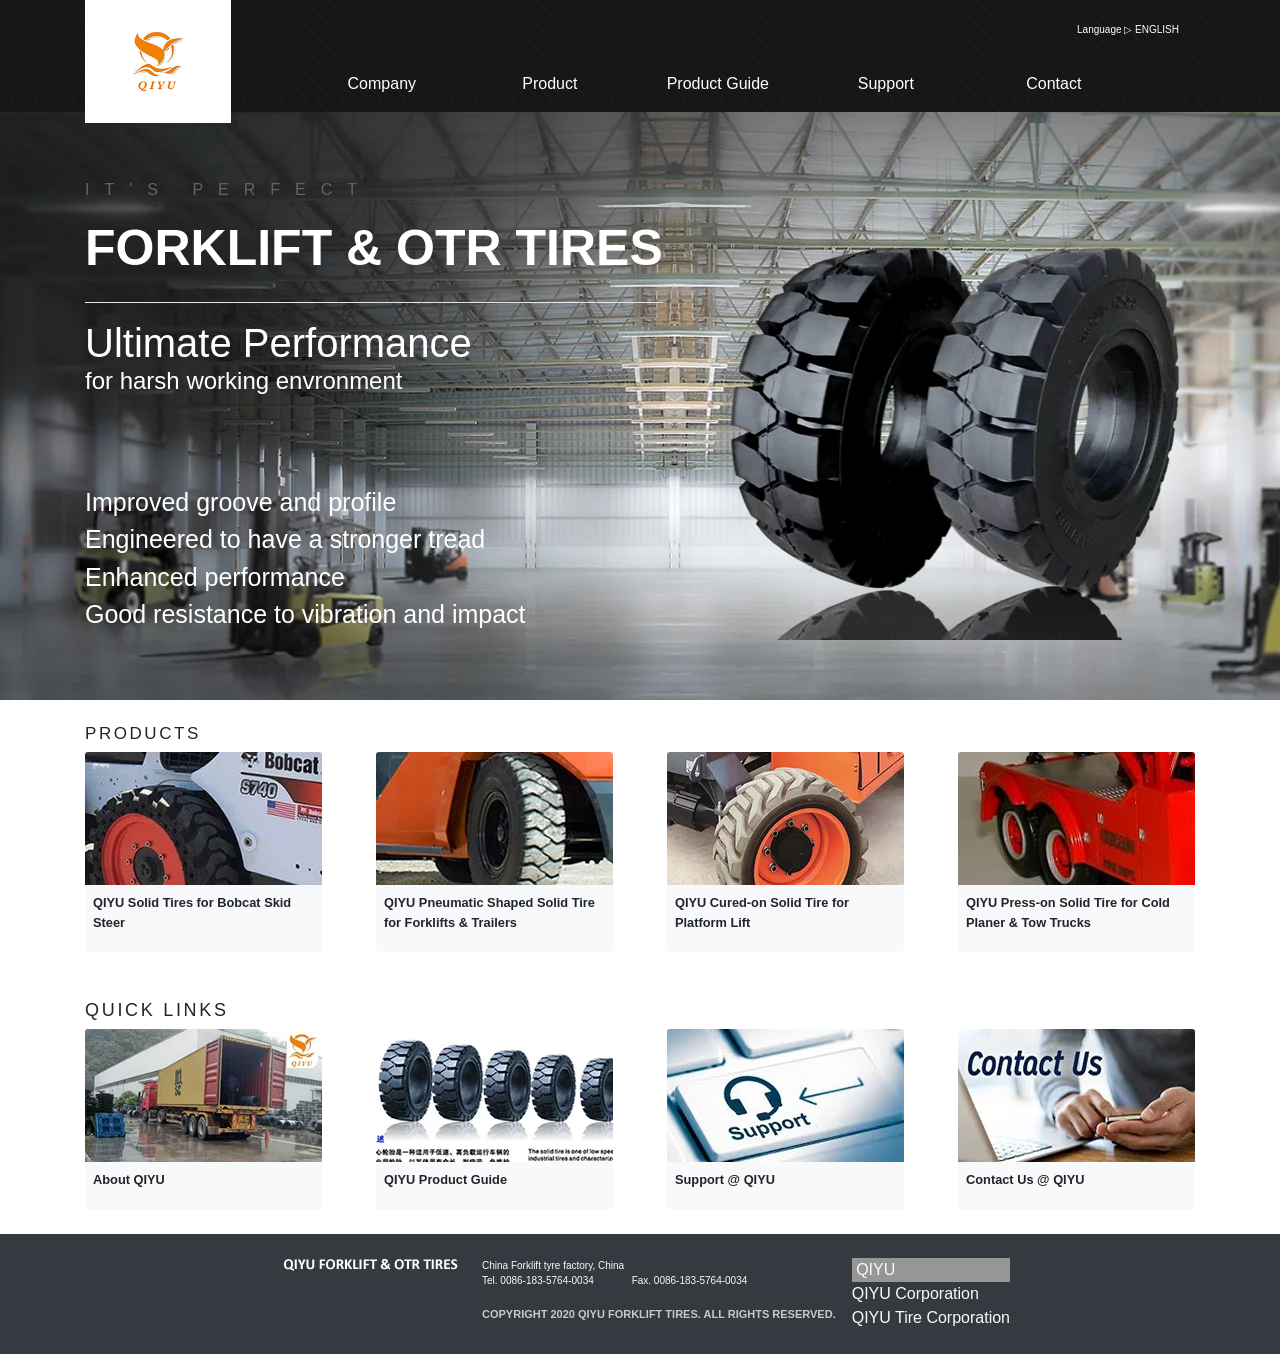
==== Index.html @ b0e7168c "Index modification" ====
﻿<!DOCTYPE html>
<html lang="en">

<head>
    <meta charset="utf-8">
    <meta name="viewport" content="width=device-width, initial-scale=1, shrink-to-fit=yes">
    <link rel="stylesheet" href="https://stackpath.bootstrapcdn.com/bootstrap/4.4.1/css/bootstrap.min.css"
        integrity="sha384-Vkoo8x4CGsO3+Hhxv8T/Q5PaXtkKtu6ug5TOeNV6gBiFeWPGFN9MuhOf23Q9Ifjh" crossorigin="anonymous">
        <link rel="stylesheet" href="https://cdnjs.cloudflare.com/ajax/libs/animate.css/3.7.2/animate.min.css">
        <link rel="stylesheet" href="css/style.css">
    </head>

<body>
    <nav class="menu">
        <div class="container h-100">
            <div class="brand"><a href="index.html"><img src="images/logo.png"></a></div>
            <div class="d-flex flex-column w-100">
                
                <div class=" p-3 text-right"><a style="font-size: 10px; text-decoration: none;" href="#" class="text-white">Language ▷ ENGLISH</a></div>
                <ul class="navbar-nav menu-list">
                    <li class="nav-item m-2">
                        <a class="nav-link text-white" href="#">Company</a>
                    </li>
                    <li class="nav-item m-2">
                        <a class="nav-link text-white" href="#">Product</a>
                    </li>
                    <li class="nav-item m-2">
                        <a class="nav-link text-white" href="#">Product Guide</a>
                    </li>
                    <li class="nav-item m-2">
                        <a class="nav-link text-white" href="#">Support</a>
                    </li>
                    <li class="nav-item m-2">
                        <a class="nav-link text-white" href="#">Contact</a>
                    </li>
                </ul>
            </div>
        </div>
    </nav>
    <main role="main">
    <div class="text-white hero">

        <div class="container h-100">
            <div class="d-flex flex-row flex-wrap justify-content-center  h-100">
                <div class="d-flex flex-column animated slideInLeft mr-auto">
                    <div class="d-flex flex-column" style="    margin-bottom: 80px;">
                        <p style="letter-spacing: 15px; color: #616569;" class="mt-5">IT'S PERFECT</p>
                        <h1 class="m-0" style="font-size: 50px;font-weight: 800;">FORKLIFT & OTR TIRES</h1>
                        <hr class="bg-white w-100 mt-4" />
                        <h3 class="m-0" style="font-size: 40px; font-weight: 500;">Ultimate Performance</h3>
                        <h4>for harsh working envronment</h4>
                    </div>
                    <div class="d-flex flex-column mb-auto" style="font-size: 25px; font-weight: 500;">
                        <p class=" m-0">Improved groove and profile</p>
                        <p class="m-0">Engineered to have a stronger tread</p class="m-0">
                        <p class="m-0">Enhanced performance</p class="m-0">
                        <p class="m-0">Good resistance to vibration and impact</p class="m-0">
                    </div>
                </div>
                <div class="align-items-center d-flex hero-tire animated slideInRight">
                    <img src="images/tire.webp" class="mt-5
                    " style=" width: 484px; height: 401px; ">
                </div>
            </div>
        </div>
    </div>
    <section>
        <div class="container py-4">
            <h4 style="
            font-size: 17px; letter-spacing: 0.15em;
        ">PRODUCTS</h4>
        
            <div class="d-flex flex-wrap justify-content-between">
                <div class="card border-0  point bg-light" style="width:237px">
                    <img src="images/bobcat1.webp" class="card-img-top" style="height: 133px;width:237px;" />
                    <div class="card-body p-2">
                        <p class="card-title small font-weight-bold">QIYU Solid Tires for Bobcat Skid Steer</p>
                    </div>
                </div>
                <div class="ml-1 card border-0 point bg-light" style="width:237px">
                    <img src="images/Forklifts1.webp" class="card-img-top" style="height: 133px;width:237px;" />
                    <div class="card-body p-2">
                        <p class="card-title small font-weight-bold">QIYU Pneumatic Shaped Solid Tire for Forklifts & Trailers</p>
                    </div>
                </div>
                <div class="ml-1 card border-0 point bg-light" style="width:237px">
                    <img src="images/Platformlift1.webp" class="card-img-top" style="height: 133px;width:237px;" />
                    <div class="card-body p-2">
                        <p class="card-title small font-weight-bold">QIYU Cured-on Solid Tire for Platform Lift</p>
                    </div>
                </div>
                <div class="ml-1 card border-0 point bg-light" style="width:237px">
                    <img src="images/ColdPlaner.webp" class="card-img-top" style="height: 133px;width:237px;" />
                    <div class="card-body p-2">
                        <p class="card-title small font-weight-bold">QIYU Press-on Solid Tire for Cold Planer & Tow Trucks </p>
                    </div>
                </div>
                
            </div>
        </div>
    </section><section>
        <div class="container py-4">
            <h4 style="
            font-size: 18px; letter-spacing: 0.15em;
        ">QUICK LINKS</h4>
            <div class="d-flex flex-wrap justify-content-between">
                <div class="card border-0  point bg-light" style="width:237px">
                    <img src="images/AboutQiyu1.webp" class="card-img-top" style="height: 133px;width:237px;" />
                    <div class="card-body p-2">
                        <p class="card-title small font-weight-bold">About QIYU</p>
                    </div>
                </div>
                <div class="ml-1 card border-0 point bg-light" style="width:237px">
                    <img src="images/ProductGuide1.webp" class="card-img-top" style="height: 133px;width:237px;" />
                    <div class="card-body p-2">
                        <p class="card-title small font-weight-bold">QIYU Product Guide</p>
                    </div>
                </div>
                <div class="ml-1 card border-0 point bg-light" style="width:237px">
                    <img src="images/Support.webp" class="card-img-top" style="height: 133px;width:237px;" />
                    <div class="card-body p-2">
                        <p class="card-title small font-weight-bold">Support @ QIYU</p>
                    </div>
                </div>
                <div class="ml-1 card border-0 point bg-light" style="width:237px">
                    <img src="images/Contactus.webp" class="card-img-top" style="height: 133px;width:237px;" />
                    <div class="card-body p-2">
                        <p class="card-title small font-weight-bold">Contact Us @ QIYU</p>
                    </div>
                </div>
                
            </div>
        </div>
    </section>
</main>
<footer class="text-light bg-dark">
    <div class="container py-4">
      <div class="d-flex justify-content-center">
        <img src="images/Brand1.webp" alt="" style="height: 14px; width: 196px;">
        <div class="d-flex flex-column flex-wrap px-3" style="
        font-size: 10px;
    ">
            <p class="m-0">China Forklift tyre factory, China</p>
            <div class="d-flex flex-wrap justify-content-between w-75">
                <p>Tel. 0086-183-5764-0034</p>     
                <p>Fax. 0086-183-5764-0034</p>
            </div>
            <h5 class="font_5 mt-auto" style="font-size:11px;"><span style="font-size:11px;"><span style="font-weight:bold;"><span style="color:#C9C9C9;">COPYRIGHT 2020 QIYU FORKLIFT TIRES. ALL RIGHTS RESERVED.</span></span></span></h5>
        </div>
        <div class="d-flex flex-column">
            <span style="background-color: #969696;">&nbsp;&#8203;QIYU&nbsp;</span>
            <a href="#" class="text-light">
                QIYU Corporation
            </a>
            <a href="#" class="text-light">QIYU Tire Corporation</a>
        </div>
      </div>
    </div>
  </footer>
        <script src="https://code.jquery.com/jquery-3.4.1.slim.min.js"
            integrity="sha384-J6qa4849blE2+poT4WnyKhv5vZF5SrPo0iEjwBvKU7imGFAV0wwj1yYfoRSJoZ+n" crossorigin="anonymous">
        </script>
        <script src="https://cdn.jsdelivr.net/npm/popper.js@1.16.0/dist/umd/popper.min.js"
            integrity="sha384-Q6E9RHvbIyZFJoft+2mJbHaEWldlvI9IOYy5n3zV9zzTtmI3UksdQRVvoxMfooAo" crossorigin="anonymous">
        </script>
        <script src="https://stackpath.bootstrapcdn.com/bootstrap/4.4.1/js/bootstrap.min.js"
            integrity="sha384-wfSDF2E50Y2D1uUdj0O3uMBJnjuUD4Ih7YwaYd1iqfktj0Uod8GCExl3Og8ifwB6" crossorigin="anonymous">
        </script>
</body>

</html>
---- css/style.css ----
.menu {
    background: linear-gradient(rgba(15, 16, 15, 0.8901960784313725), rgba(15, 16, 15, 0.8901960784313725)), url(../images/14bdf12687524fb2b73b8f45d6564859.webp);
    width: 100%;
    position: absolute;
}
.menu>.container {
    display: flex;
    justify-content: center;
    flex-direction: row;
}
.brand {
    display: flex;
    position: relative;
    width: 181px;
}
.brand > a {
    display: flex;
    background-color: #fff;
    position: absolute;
    padding: 2em 3em;
    left: 0;
    top: 0;
    cursor: unset;
}
.brand > a > img {
    height: auto;
    width: 50px;
    cursor: pointer;
}
.menu-list {
    display: flex;
    flex-wrap: wrap;
    justify-content: center;
    width: 100%;
    flex-direction: row;
}

.menu-list li {
    width: 152px;
    text-align: center;
}

.nav-item:hover {
    background-color: #202120;
    transition: all .2s;
}
.hero {
    background-image: url('../images/hero.png');
    height: 700px;
}

.hero > div {
    padding-top: 130px;
}

.hero-tire img {
    width: 484px;
    height: 401px;
}
.point img {
    cursor: pointer;
    transition: all .5s;
}
.point:hover img {
    opacity: 0.5;
}
@media (max-width: 1024px) {
    .hero-tire img {
        width: 468px;
    }
}
@media (max-width: 768px) {
    .hero-tire img {
        width: auto;
        height: 195px;
    }
}
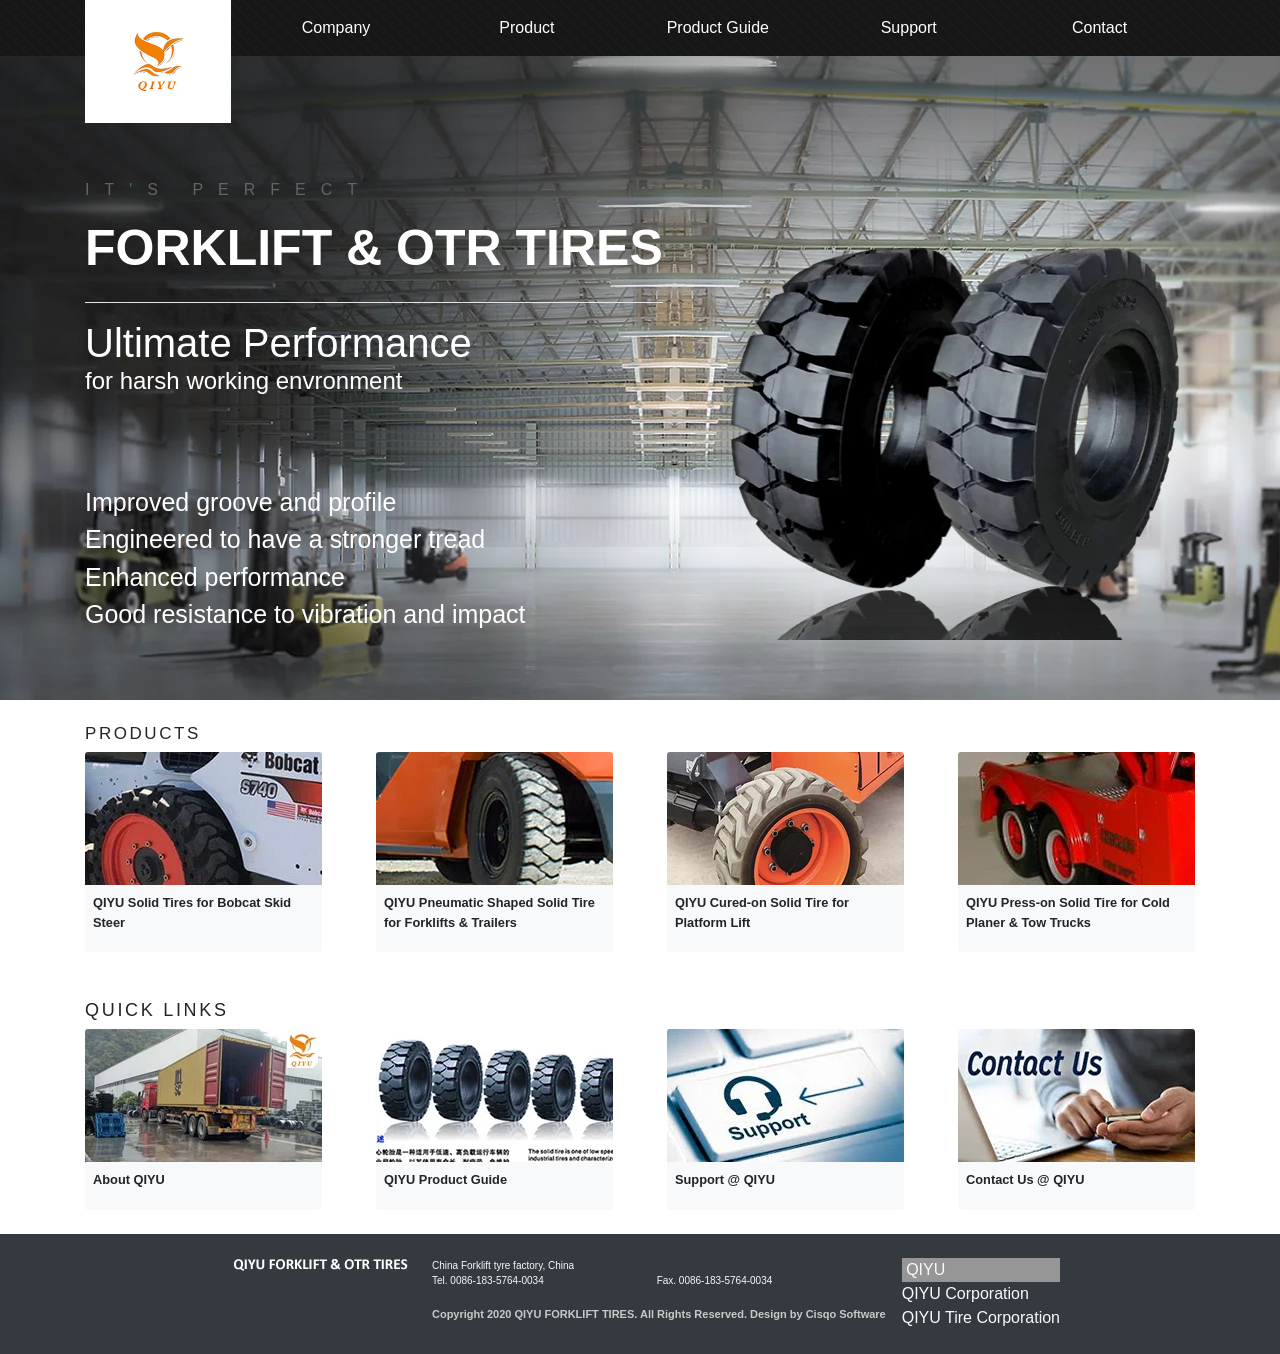
==== commit 8a1372fd: "Earlier Changes on index" ====
--- a/Index.html
+++ b/Index.html
@@ -12,29 +12,26 @@
 
 <body>
     <nav class="menu">
-        <div class="container h-100">
-            <div class="brand"><a href="index.html"><img src="images/logo.png"></a></div>
-            <div class="d-flex flex-column w-100">
-                
-                <div class=" p-3 text-right"><a style="font-size: 10px; text-decoration: none;" href="#" class="text-white">Language ▷ ENGLISH</a></div>
-                <ul class="navbar-nav menu-list">
-                    <li class="nav-item m-2">
-                        <a class="nav-link text-white" href="#">Company</a>
-                    </li>
-                    <li class="nav-item m-2">
-                        <a class="nav-link text-white" href="#">Product</a>
-                    </li>
-                    <li class="nav-item m-2">
-                        <a class="nav-link text-white" href="#">Product Guide</a>
-                    </li>
-                    <li class="nav-item m-2">
-                        <a class="nav-link text-white" href="#">Support</a>
-                    </li>
-                    <li class="nav-item m-2">
-                        <a class="nav-link text-white" href="#">Contact</a>
-                    </li>
-                </ul>
-            </div>
+        <div class="container">
+            <div class="brand"><a class="" href="index.html"><img src="images/logo.png"></a></div>
+            <ul class="navbar-nav menu-list">
+                <li class="nav-item p-2 m-auto">
+                    <a class="nav-link text-white" href="#">Company</a>
+                </li>
+                <li class="nav-item p-2 m-auto">
+                    <a class="nav-link text-white" href="#">Product</a>
+                </li>
+                <li class="nav-item p-2 m-auto">
+                    <a class="nav-link text-white" href="#">Product Guide</a>
+                </li>
+                <li class="nav-item p-2 m-auto">
+                    <a class="nav-link text-white" href="#">Support</a>
+                </li>
+                <li class="nav-item p-2 m-auto">
+                    <a class="nav-link text-white" href="#">Contact</a>
+                </li>
+
+            </ul>
         </div>
     </nav>
     <main role="main">
@@ -145,7 +142,7 @@
                 <p>Tel. 0086-183-5764-0034</p>     
                 <p>Fax. 0086-183-5764-0034</p>
             </div>
-            <h5 class="font_5 mt-auto" style="font-size:11px;"><span style="font-size:11px;"><span style="font-weight:bold;"><span style="color:#C9C9C9;">COPYRIGHT 2020 QIYU FORKLIFT TIRES. ALL RIGHTS RESERVED.</span></span></span></h5>
+            <h5 class="font_5 mt-auto" style="font-size:11px;"><span style="font-size:11px;"><span style="font-weight:bold;"><span style="color:#C9C9C9;">Copyright 2020 QIYU FORKLIFT TIRES. All Rights Reserved. Design by Cisqo Software</span></span></span></h5>
         </div>
         <div class="d-flex flex-column">
             <span style="background-color: #969696;">&nbsp;&#8203;QIYU&nbsp;</span>
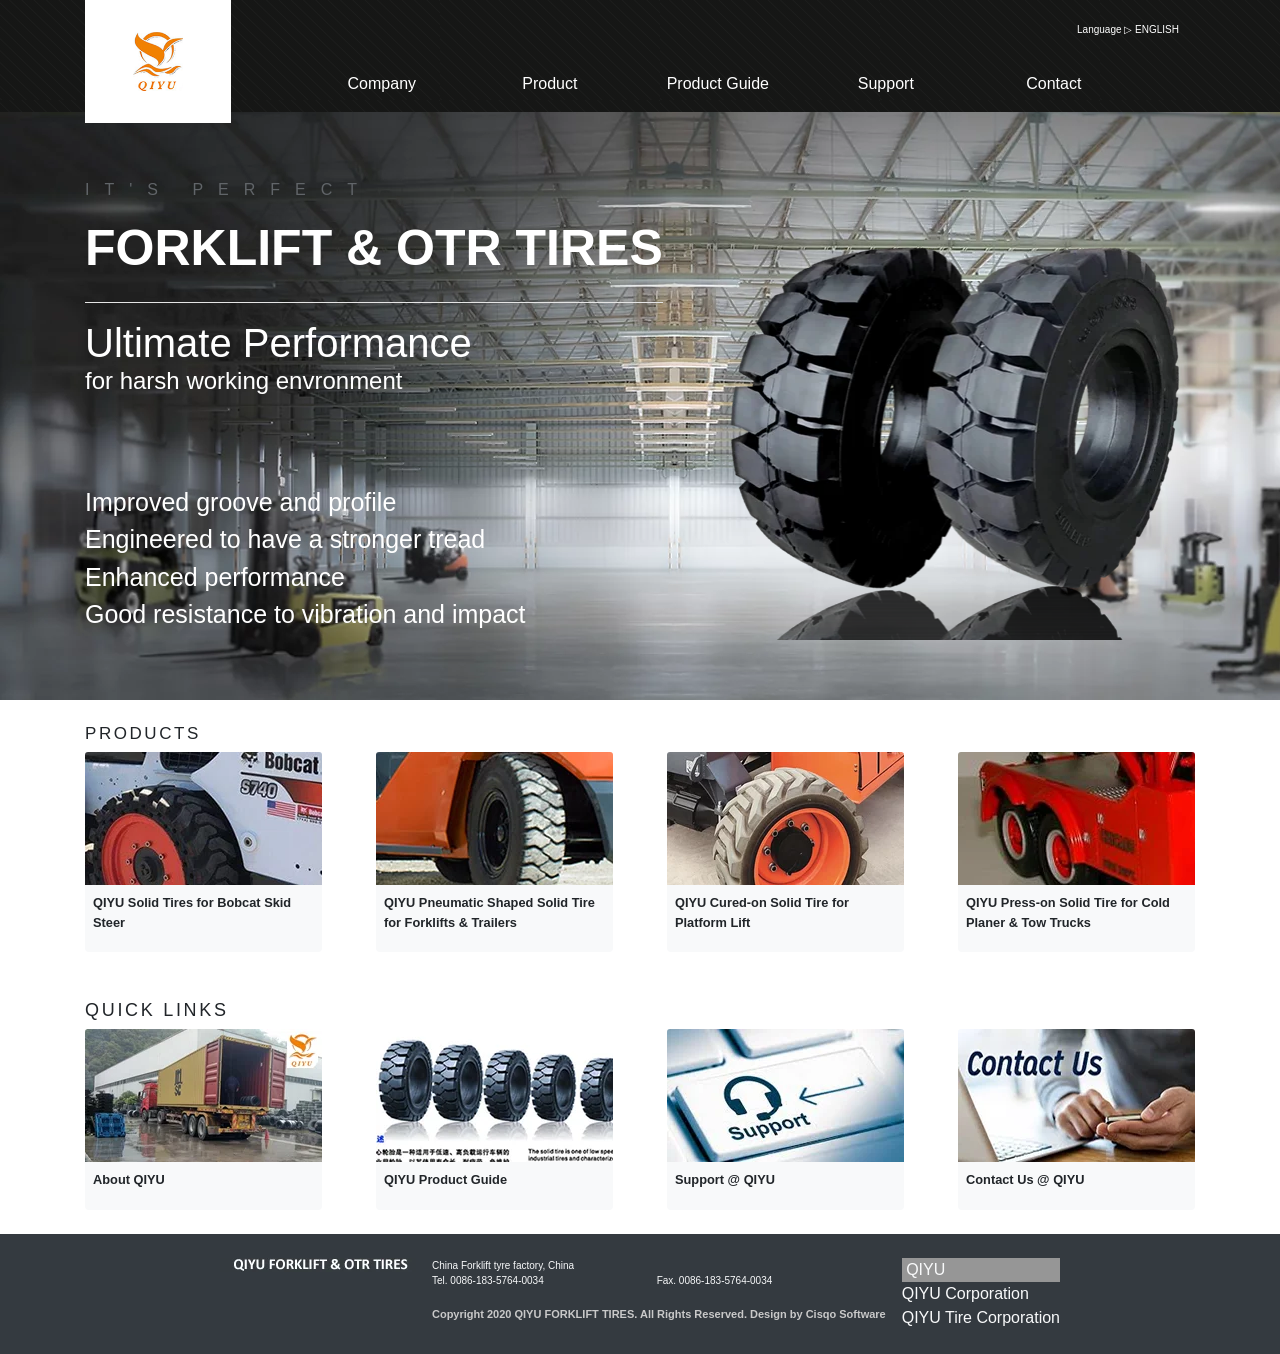
==== commit d4b4e935: "Merge branch 'master' of https://github.com/joshuaayomikun/NexenTemplateClone" ====
--- a/Index.html
+++ b/Index.html
@@ -12,26 +12,29 @@
 
 <body>
     <nav class="menu">
-        <div class="container">
-            <div class="brand"><a class="" href="index.html"><img src="images/logo.png"></a></div>
-            <ul class="navbar-nav menu-list">
-                <li class="nav-item p-2 m-auto">
-                    <a class="nav-link text-white" href="#">Company</a>
-                </li>
-                <li class="nav-item p-2 m-auto">
-                    <a class="nav-link text-white" href="#">Product</a>
-                </li>
-                <li class="nav-item p-2 m-auto">
-                    <a class="nav-link text-white" href="#">Product Guide</a>
-                </li>
-                <li class="nav-item p-2 m-auto">
-                    <a class="nav-link text-white" href="#">Support</a>
-                </li>
-                <li class="nav-item p-2 m-auto">
-                    <a class="nav-link text-white" href="#">Contact</a>
-                </li>
-
-            </ul>
+        <div class="container h-100">
+            <div class="brand"><a href="index.html"><img src="images/logo.png"></a></div>
+            <div class="d-flex flex-column w-100">
+                
+                <div class=" p-3 text-right"><a style="font-size: 10px; text-decoration: none;" href="#" class="text-white">Language ▷ ENGLISH</a></div>
+                <ul class="navbar-nav menu-list">
+                    <li class="nav-item m-2">
+                        <a class="nav-link text-white" href="#">Company</a>
+                    </li>
+                    <li class="nav-item m-2">
+                        <a class="nav-link text-white" href="#">Product</a>
+                    </li>
+                    <li class="nav-item m-2">
+                        <a class="nav-link text-white" href="#">Product Guide</a>
+                    </li>
+                    <li class="nav-item m-2">
+                        <a class="nav-link text-white" href="#">Support</a>
+                    </li>
+                    <li class="nav-item m-2">
+                        <a class="nav-link text-white" href="#">Contact</a>
+                    </li>
+                </ul>
+            </div>
         </div>
     </nav>
     <main role="main">
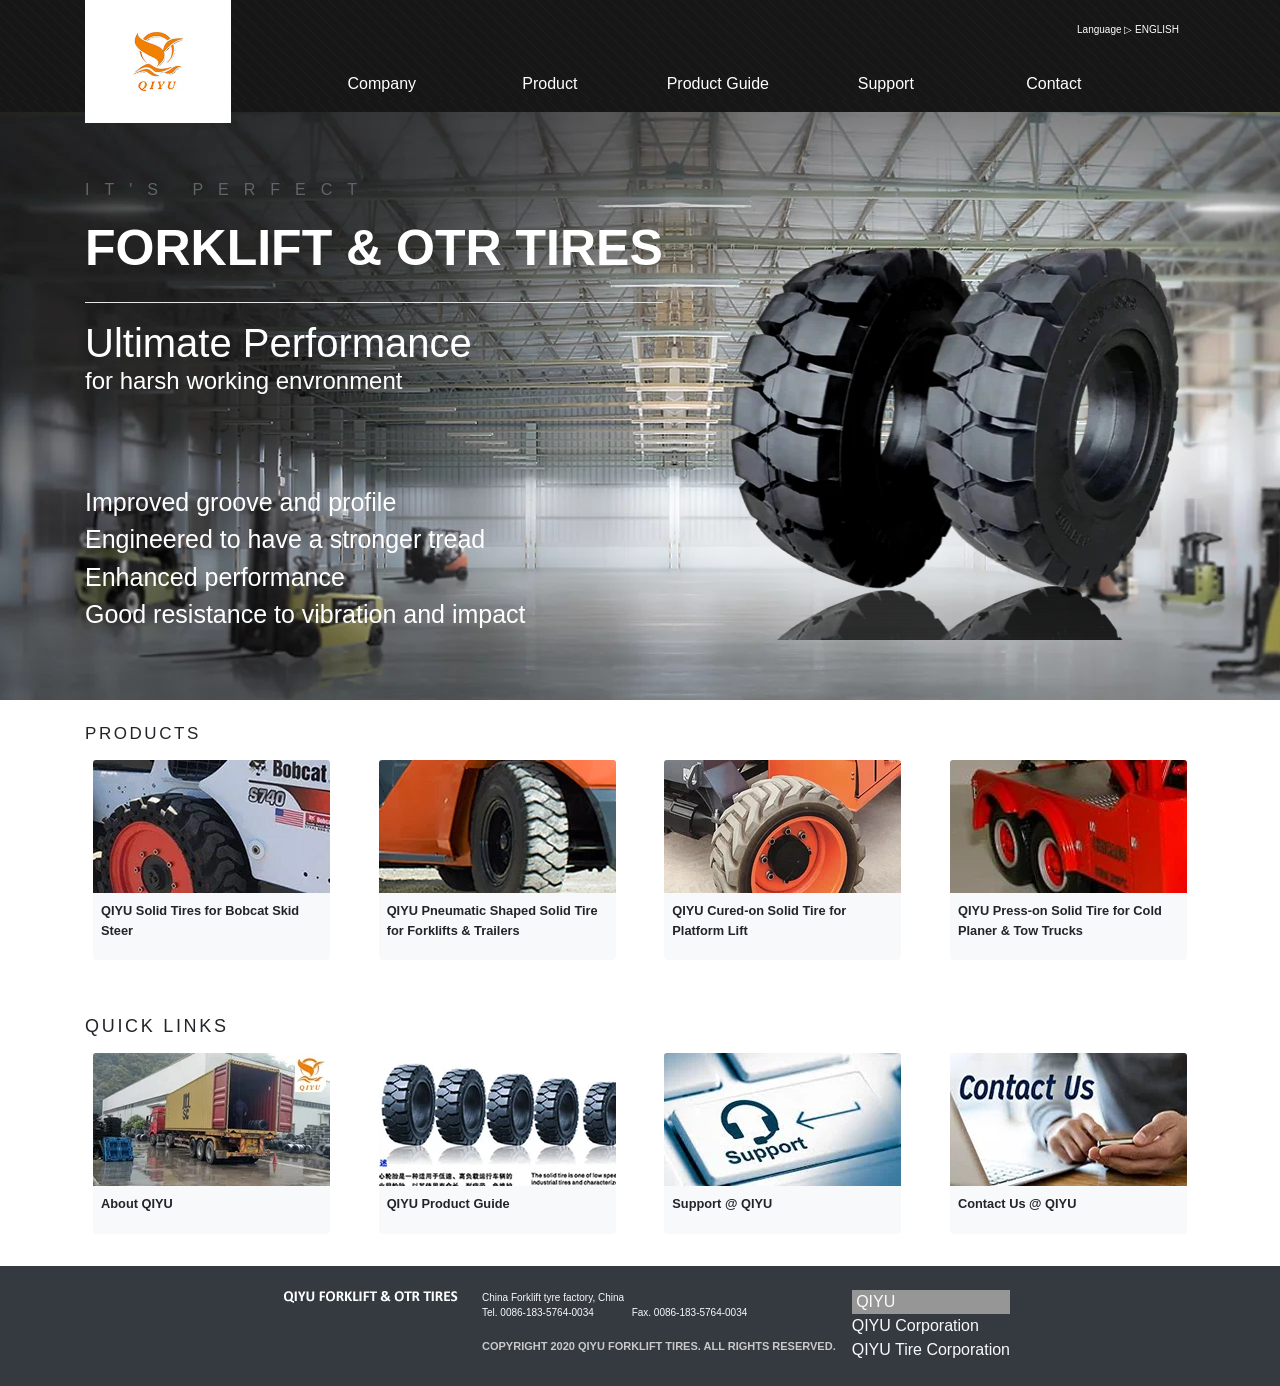
==== commit 48df184d: "page responsiveness" ====
--- a/Index.html
+++ b/Index.html
@@ -41,16 +41,16 @@
     <div class="text-white hero">
 
         <div class="container h-100">
-            <div class="d-flex flex-row flex-wrap justify-content-center  h-100">
+            <div class="text-tire">
                 <div class="d-flex flex-column animated slideInLeft mr-auto">
-                    <div class="d-flex flex-column" style="    margin-bottom: 80px;">
-                        <p style="letter-spacing: 15px; color: #616569;" class="mt-5">IT'S PERFECT</p>
-                        <h1 class="m-0" style="font-size: 50px;font-weight: 800;">FORKLIFT & OTR TIRES</h1>
+                    <div class="d-flex flex-column hero-text1">
+                        <p class="mt-5">IT'S PERFECT</p>
+                        <h1 class="m-0">FORKLIFT & OTR TIRES</h1>
                         <hr class="bg-white w-100 mt-4" />
-                        <h3 class="m-0" style="font-size: 40px; font-weight: 500;">Ultimate Performance</h3>
+                        <h3 class="m-0">Ultimate Performance</h3>
                         <h4>for harsh working envronment</h4>
                     </div>
-                    <div class="d-flex flex-column mb-auto" style="font-size: 25px; font-weight: 500;">
+                    <div class="d-flex flex-column mb-auto hero-text2">
                         <p class=" m-0">Improved groove and profile</p>
                         <p class="m-0">Engineered to have a stronger tread</p class="m-0">
                         <p class="m-0">Enhanced performance</p class="m-0">
@@ -58,19 +58,16 @@
                     </div>
                 </div>
                 <div class="align-items-center d-flex hero-tire animated slideInRight">
-                    <img src="images/tire.webp" class="mt-5
-                    " style=" width: 484px; height: 401px; ">
+                    <img src="images/tire.webp" class="mt-5">
                 </div>
             </div>
         </div>
     </div>
     <section>
         <div class="container py-4">
-            <h4 style="
-            font-size: 17px; letter-spacing: 0.15em;
-        ">PRODUCTS</h4>
+            <h4 class="products-text">PRODUCTS</h4>
         
-            <div class="d-flex flex-wrap justify-content-between">
+            <div class="products">
                 <div class="card border-0  point bg-light" style="width:237px">
                     <img src="images/bobcat1.webp" class="card-img-top" style="height: 133px;width:237px;" />
                     <div class="card-body p-2">
@@ -100,10 +97,8 @@
         </div>
     </section><section>
         <div class="container py-4">
-            <h4 style="
-            font-size: 18px; letter-spacing: 0.15em;
-        ">QUICK LINKS</h4>
-            <div class="d-flex flex-wrap justify-content-between">
+            <h4 class="quick-links-text">QUICK LINKS</h4>
+            <div class="quick-links">
                 <div class="card border-0  point bg-light" style="width:237px">
                     <img src="images/AboutQiyu1.webp" class="card-img-top" style="height: 133px;width:237px;" />
                     <div class="card-body p-2">
@@ -135,7 +130,7 @@
 </main>
 <footer class="text-light bg-dark">
     <div class="container py-4">
-      <div class="d-flex justify-content-center">
+      <div class="d-flex justify-content-center flex-wrap">
         <img src="images/Brand1.webp" alt="" style="height: 14px; width: 196px;">
         <div class="d-flex flex-column flex-wrap px-3" style="
         font-size: 10px;
@@ -145,7 +140,7 @@
                 <p>Tel. 0086-183-5764-0034</p>     
                 <p>Fax. 0086-183-5764-0034</p>
             </div>
-            <h5 class="font_5 mt-auto" style="font-size:11px;"><span style="font-size:11px;"><span style="font-weight:bold;"><span style="color:#C9C9C9;">Copyright 2020 QIYU FORKLIFT TIRES. All Rights Reserved. Design by Cisqo Software</span></span></span></h5>
+            <h5 class="font_5 mt-auto" style="font-size:11px;"><span style="font-size:11px;"><span style="font-weight:bold;"><span style="color:#C9C9C9;">COPYRIGHT 2020 QIYU FORKLIFT TIRES. ALL RIGHTS RESERVED.</span></span></span></h5>
         </div>
         <div class="d-flex flex-column">
             <span style="background-color: #969696;">&nbsp;&#8203;QIYU&nbsp;</span>
--- a/css/style.css
+++ b/css/style.css
@@ -1,19 +1,26 @@
+body{
+    overflow-x: hidden;
+}
+
 .menu {
     background: linear-gradient(rgba(15, 16, 15, 0.8901960784313725), rgba(15, 16, 15, 0.8901960784313725)), url(../images/14bdf12687524fb2b73b8f45d6564859.webp);
     width: 100%;
     position: absolute;
 }
+
 .menu>.container {
     display: flex;
     justify-content: center;
     flex-direction: row;
 }
+
 .brand {
     display: flex;
     position: relative;
     width: 181px;
 }
-.brand > a {
+
+.brand>a {
     display: flex;
     background-color: #fff;
     position: absolute;
@@ -22,11 +29,13 @@
     top: 0;
     cursor: unset;
 }
-.brand > a > img {
+
+.brand>a>img {
     height: auto;
     width: 50px;
     cursor: pointer;
 }
+
 .menu-list {
     display: flex;
     flex-wrap: wrap;
@@ -44,34 +53,200 @@
     background-color: #202120;
     transition: all .2s;
 }
+
 .hero {
     background-image: url('../images/hero.png');
     height: 700px;
-}
-
-.hero > div {
+    background-repeat: no-repeat;
+    background-size: cover;
+}
+
+.hero>div {
     padding-top: 130px;
+}
+
+.text-tire{
+    display: flex;
+    flex-wrap: wrap;
+    justify-content: center;
+    flex-direction: row;
+    height: 100%;
 }
 
 .hero-tire img {
     width: 484px;
     height: 401px;
 }
+
+.hero-text1 {
+    margin-bottom: 80px;
+}
+
+.hero-text2 {
+    font-size: 25px; 
+    font-weight: 500;
+}
+
+.hero-text1 p {
+    letter-spacing: 15px; 
+    color: #616569;
+}
+
+.hero-text1 h1 {
+    font-size: 50px;
+    font-weight: 800;
+}
+
+.hero-text1 h3 {
+    font-size: 40px; 
+    font-weight: 500;
+}
+
+.products-text, .quick-links-text {
+    letter-spacing: 0.15em;
+}
+
+.products-text{
+    font-size: 17px;
+}
+
+.quick-links-text {
+    font-size: 18px;
+}
+
+.products, .quick-links {
+    display: flex;
+    flex-wrap: wrap;
+    justify-content: space-between;
+}
+
+.products > div, .quick-links > div {
+    margin: .5em;
+}
+
 .point img {
     cursor: pointer;
     transition: all .5s;
 }
+
 .point:hover img {
     opacity: 0.5;
 }
+
 @media (max-width: 1024px) {
+
+    .menu-list li {
+        width: 139px;
+    }
+
     .hero-tire img {
-        width: 468px;
-    }
-}
+        width: 370px;
+        height: auto;
+    }
+
+}
+
 @media (max-width: 768px) {
+
+    .menu-list li {
+        width: 93px;
+    }
+    
+    .menu-list li a {
+        font-size: 14px;
+    }
+
+    .hero{
+        height: 600px;
+    }
     .hero-tire img {
         width: auto;
-        height: 195px;
-    }
+        height: 201px;
+    }
+
+    .hero-text1 h1 {
+        font-size: 40px;
+    }
+
+    .hero-text1 h3 {
+        font-size: 30px;
+    }
+
+    .hero-text1 h4 {
+        font-size: 20px;
+    }
+
+    .hero-text2 {
+        font-size: 20px;
+    }
+
+    .products, .quick-links {
+        justify-content: space-around;
+    }
+}
+@media (max-width: 425px) {
+    .menu {
+        position: relative;
+    }
+
+    .menu > .container {
+        display: flex;
+        flex-direction: column;
+        padding: 0;
+    }
+
+    .brand {
+        width: 100%;
+        height: 122px;
+    }
+
+    .brand>a {
+        right: 0;
+        justify-content: center;
+    }
+
+    .menu-list li {
+        width: 63px;
+    }
+
+    .menu-list li a {
+        font-size: 9px;
+    }
+
+    .hero>div {
+        padding-top: 0px;
+    }
+
+    .text-tire {
+        flex-wrap: wrap-reverse;
+    }
+
+    .hero-text1 {
+        margin-bottom: 35px;
+    }
+
+    .hero-text1 p {
+        margin-top: 0;
+    }
+
+    .hero-text1 h1 {
+        font-size: 30px;
+    }
+
+    .hero-text1 hr {
+        margin: 10px !important;
+    }
+
+    .hero-text1 h3 {
+        font-size: 20px;
+    }
+
+    .hero-text1 h4 {
+        font-size: 15px;
+    }
+
+    .hero-text2 {
+        font-size: 15px;
+    }
+
 }
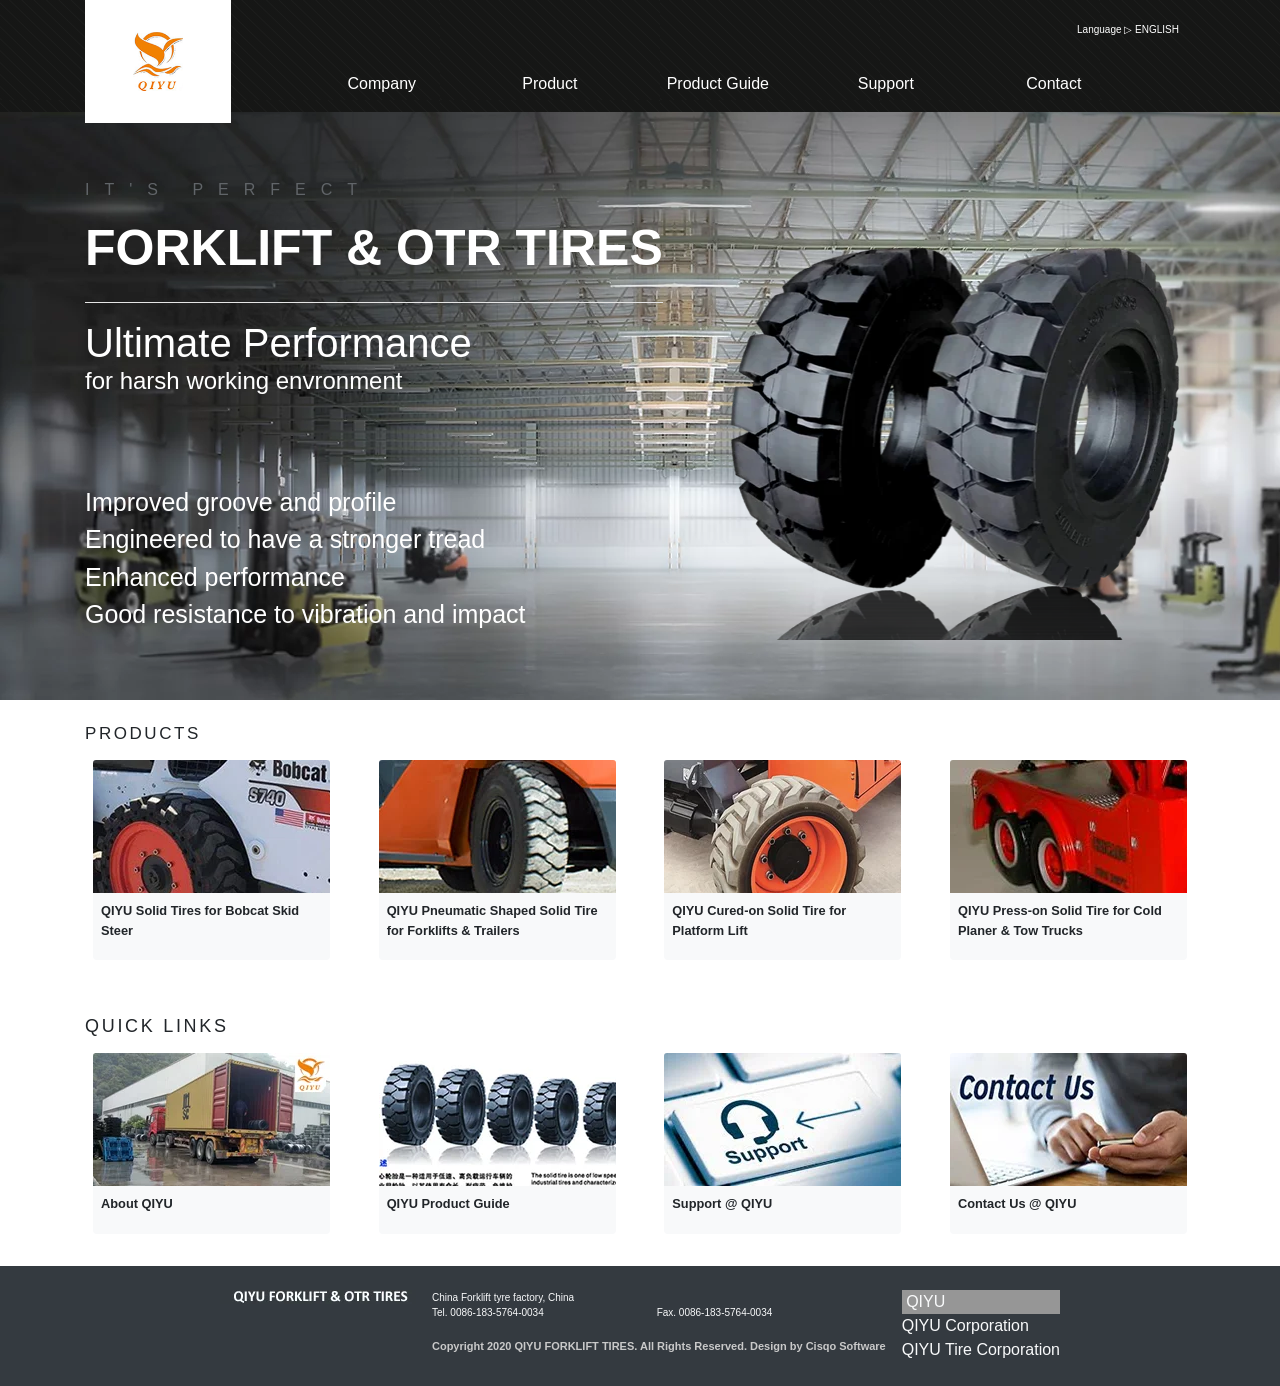
==== commit 779bcfe3: "Merge branch 'master' of https://github.com/joshuaayomikun/NexenTemplateClone" ====
--- a/Index.html
+++ b/Index.html
@@ -140,7 +140,7 @@
                 <p>Tel. 0086-183-5764-0034</p>     
                 <p>Fax. 0086-183-5764-0034</p>
             </div>
-            <h5 class="font_5 mt-auto" style="font-size:11px;"><span style="font-size:11px;"><span style="font-weight:bold;"><span style="color:#C9C9C9;">COPYRIGHT 2020 QIYU FORKLIFT TIRES. ALL RIGHTS RESERVED.</span></span></span></h5>
+            <h5 class="font_5 mt-auto" style="font-size:11px;"><span style="font-size:11px;"><span style="font-weight:bold;"><span style="color:#C9C9C9;">Copyright 2020 QIYU FORKLIFT TIRES. All Rights Reserved. Design by Cisqo Software</span></span></span></h5>
         </div>
         <div class="d-flex flex-column">
             <span style="background-color: #969696;">&nbsp;&#8203;QIYU&nbsp;</span>
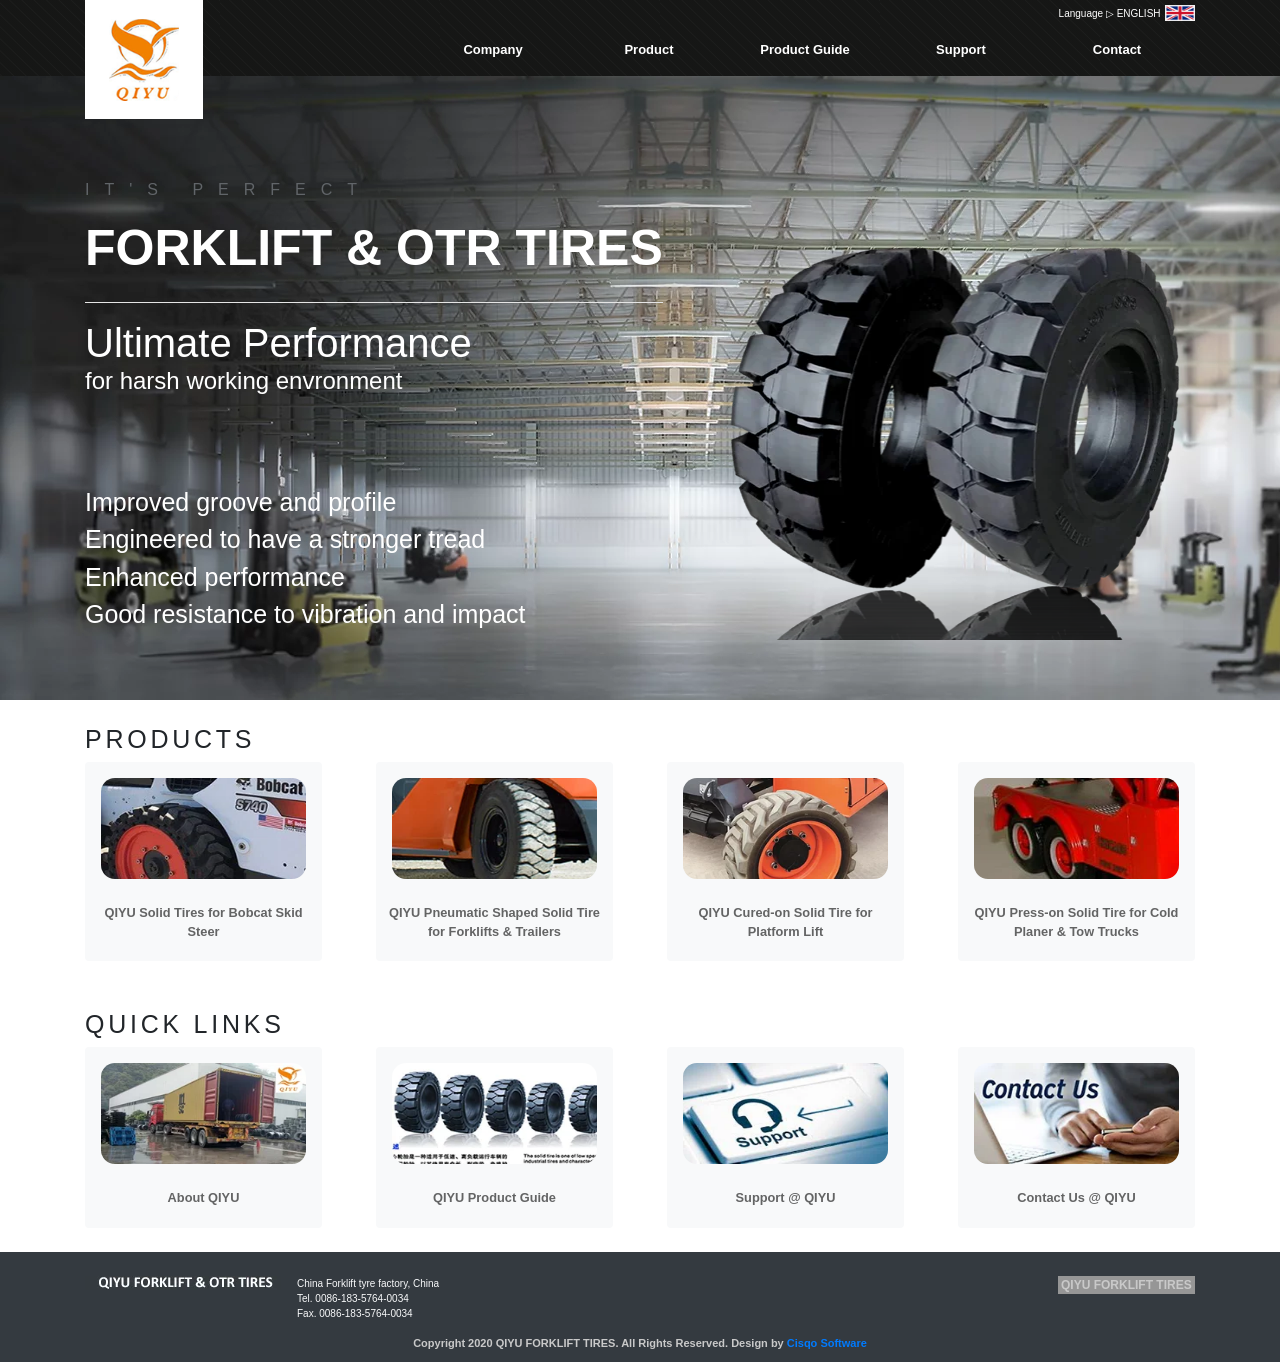
==== commit b46b01e7: "banner, animation, box and footer edits" ====
--- a/Index.html
+++ b/Index.html
@@ -5,10 +5,16 @@
     <meta charset="utf-8">
     <meta name="viewport" content="width=device-width, initial-scale=1, shrink-to-fit=yes">
     <link rel="stylesheet" href="https://stackpath.bootstrapcdn.com/bootstrap/4.4.1/css/bootstrap.min.css"
-        integrity="sha384-Vkoo8x4CGsO3+Hhxv8T/Q5PaXtkKtu6ug5TOeNV6gBiFeWPGFN9MuhOf23Q9Ifjh" crossorigin="anonymous">
-        <link rel="stylesheet" href="https://cdnjs.cloudflare.com/ajax/libs/animate.css/3.7.2/animate.min.css">
-        <link rel="stylesheet" href="css/style.css">
-    </head>
+          integrity="sha384-Vkoo8x4CGsO3+Hhxv8T/Q5PaXtkKtu6ug5TOeNV6gBiFeWPGFN9MuhOf23Q9Ifjh" crossorigin="anonymous">
+    <link rel="stylesheet" href="https://cdnjs.cloudflare.com/ajax/libs/animate.css/3.7.2/animate.min.css">
+    <link rel="stylesheet" href="css/style.css">
+
+    <script>
+        document.onload = function () {
+            
+        }
+    </script>
+</head>
 
 <body>
     <nav class="menu">
@@ -16,7 +22,10 @@
             <div class="brand"><a href="index.html"><img src="images/logo.png"></a></div>
             <div class="d-flex flex-column w-100">
                 
-                <div class=" p-3 text-right"><a style="font-size: 10px; text-decoration: none;" href="#" class="text-white">Language ▷ ENGLISH</a></div>
+                <div class="text-right">
+                    <a style="font-size: 10px; text-decoration: none;" href="#" class="text-white">Language ▷ ENGLISH</a>
+                    <img src="[data-uri]" width="30">
+                </div>
                 <ul class="navbar-nav menu-list">
                     <li class="nav-item m-2">
                         <a class="nav-link text-white" href="#">Company</a>
@@ -41,33 +50,36 @@
     <div class="text-white hero">
 
         <div class="container h-100">
-            <div class="text-tire">
+            <div class="d-flex flex-row flex-wrap justify-content-center  h-100">
                 <div class="d-flex flex-column animated slideInLeft mr-auto">
-                    <div class="d-flex flex-column hero-text1">
-                        <p class="mt-5">IT'S PERFECT</p>
-                        <h1 class="m-0">FORKLIFT & OTR TIRES</h1>
+                    <div class="d-flex flex-column" style="    margin-bottom: 80px;">
+                        <p style="letter-spacing: 15px; color: #616569;" class="mt-5">IT'S PERFECT</p>
+                        <h1 class="m-0" style="font-size: 50px;font-weight: 800;">FORKLIFT & OTR TIRES</h1>
                         <hr class="bg-white w-100 mt-4" />
-                        <h3 class="m-0">Ultimate Performance</h3>
+                        <h3 class="m-0" style="font-size: 40px; font-weight: 500;">Ultimate Performance</h3>
                         <h4>for harsh working envronment</h4>
                     </div>
-                    <div class="d-flex flex-column mb-auto hero-text2">
+                    <div class="d-flex flex-column mb-auto" style="font-size: 25px; font-weight: 500;">
                         <p class=" m-0">Improved groove and profile</p>
                         <p class="m-0">Engineered to have a stronger tread</p class="m-0">
                         <p class="m-0">Enhanced performance</p class="m-0">
                         <p class="m-0">Good resistance to vibration and impact</p class="m-0">
                     </div>
                 </div>
-                <div class="align-items-center d-flex hero-tire animated slideInRight">
-                    <img src="images/tire.webp" class="mt-5">
+                <div class="align-items-center d-flex hero-tire animated bounce" id="bounce">
+                    <img src="images/tire.webp" class="mt-5
+                    " style=" width: 484px; height: 401px; ">
                 </div>
             </div>
         </div>
     </div>
     <section>
         <div class="container py-4">
-            <h4 class="products-text">PRODUCTS</h4>
+            <h4 style="
+            font-size: 25px; letter-spacing: 0.15em;
+        ">PRODUCTS</h4>
         
-            <div class="products">
+            <div class="d-flex flex-wrap justify-content-between">
                 <div class="card border-0  point bg-light" style="width:237px">
                     <img src="images/bobcat1.webp" class="card-img-top" style="height: 133px;width:237px;" />
                     <div class="card-body p-2">
@@ -97,8 +109,8 @@
         </div>
     </section><section>
         <div class="container py-4">
-            <h4 class="quick-links-text">QUICK LINKS</h4>
-            <div class="quick-links">
+            <h4 style="font-size: 25px; letter-spacing: 0.15em;">QUICK LINKS</h4>
+            <div class="d-flex flex-wrap justify-content-between">
                 <div class="card border-0  point bg-light" style="width:237px">
                     <img src="images/AboutQiyu1.webp" class="card-img-top" style="height: 133px;width:237px;" />
                     <div class="card-body p-2">
@@ -123,33 +135,38 @@
                         <p class="card-title small font-weight-bold">Contact Us @ QIYU</p>
                     </div>
                 </div>
-                
             </div>
         </div>
     </section>
 </main>
 <footer class="text-light bg-dark">
-    <div class="container py-4">
-      <div class="d-flex justify-content-center flex-wrap">
-        <img src="images/Brand1.webp" alt="" style="height: 14px; width: 196px;">
-        <div class="d-flex flex-column flex-wrap px-3" style="
-        font-size: 10px;
-    ">
-            <p class="m-0">China Forklift tyre factory, China</p>
-            <div class="d-flex flex-wrap justify-content-between w-75">
-                <p>Tel. 0086-183-5764-0034</p>     
-                <p>Fax. 0086-183-5764-0034</p>
+    <div class="container pt-4 pb-1">
+        <div class="d-flex justify-content-between">
+            <div class="d-flex">
+                <img src="images/Brand1.webp" alt="" style="height: 14px; width: 196px;">
+                <div class="d-flex flex-column flex-wrap px-3" style="font-size: 10px;">
+                    <p class="m-0">China Forklift tyre factory, China</p>
+                    <div class="d-flex flex-wrap justify-content-between w-75">
+                        <p class="mb-0">Tel. 0086-183-5764-0034</p>
+                        <p>Fax. 0086-183-5764-0034</p>
+                    </div>
+                </div>
             </div>
-            <h5 class="font_5 mt-auto" style="font-size:11px;"><span style="font-size:11px;"><span style="font-weight:bold;"><span style="color:#C9C9C9;">Copyright 2020 QIYU FORKLIFT TIRES. All Rights Reserved. Design by Cisqo Software</span></span></span></h5>
+
+            <div class="d-flex flex-column" id="rightLink">
+                <span style="background-color: #969696;">&nbsp;&#8203;QIYU FORKLIFT TIRES&nbsp;</span>
+            </div>
         </div>
-        <div class="d-flex flex-column">
-            <span style="background-color: #969696;">&nbsp;&#8203;QIYU&nbsp;</span>
-            <a href="#" class="text-light">
-                QIYU Corporation
-            </a>
-            <a href="#" class="text-light">QIYU Tire Corporation</a>
-        </div>
-      </div>
+        <h5 class="font_5 mt-auto text-center" style="font-size:11px;">
+            <span style="font-size:11px;">
+                <span style="font-weight:bold;">
+                    <span style="color:#C9C9C9;">
+                        Copyright 2020 QIYU FORKLIFT TIRES. All Rights Reserved. Design by
+                        <a href="https://cisqosoftware.azurewebsites.net/" style="text-decoration:none">Cisqo Software</a> 
+                    </span>
+                </span>
+            </span>
+        </h5>
     </div>
   </footer>
         <script src="https://code.jquery.com/jquery-3.4.1.slim.min.js"
--- a/css/style.css
+++ b/css/style.css
@@ -1,252 +1,95 @@
-body{
-    overflow-x: hidden;
-}
-
 .menu {
     background: linear-gradient(rgba(15, 16, 15, 0.8901960784313725), rgba(15, 16, 15, 0.8901960784313725)), url(../images/14bdf12687524fb2b73b8f45d6564859.webp);
     width: 100%;
     position: absolute;
 }
-
 .menu>.container {
     display: flex;
     justify-content: center;
     flex-direction: row;
 }
-
 .brand {
     display: flex;
     position: relative;
     width: 181px;
 }
-
-.brand>a {
+.brand > a {
     display: flex;
     background-color: #fff;
     position: absolute;
-    padding: 2em 3em;
+    padding: 1.2em 1.5em 1.1rem;
     left: 0;
     top: 0;
     cursor: unset;
 }
-
-.brand>a>img {
+.brand > a > img {
     height: auto;
-    width: 50px;
+    width: 70px;
     cursor: pointer;
 }
-
 .menu-list {
     display: flex;
     flex-wrap: wrap;
-    justify-content: center;
+    justify-content: flex-end;
     width: 100%;
     flex-direction: row;
 }
 
 .menu-list li {
-    width: 152px;
+    width: 140px;
     text-align: center;
+}
+.menu-list li a{
+    font-size: 13px;
+    font-weight:700
 }
 
 .nav-item:hover {
     background-color: #202120;
     transition: all .2s;
 }
-
 .hero {
     background-image: url('../images/hero.png');
     height: 700px;
-    background-repeat: no-repeat;
-    background-size: cover;
 }
 
-.hero>div {
+.hero > div {
     padding-top: 130px;
-}
-
-.text-tire{
-    display: flex;
-    flex-wrap: wrap;
-    justify-content: center;
-    flex-direction: row;
-    height: 100%;
 }
 
 .hero-tire img {
     width: 484px;
     height: 401px;
 }
-
-.hero-text1 {
-    margin-bottom: 80px;
-}
-
-.hero-text2 {
-    font-size: 25px; 
-    font-weight: 500;
-}
-
-.hero-text1 p {
-    letter-spacing: 15px; 
-    color: #616569;
-}
-
-.hero-text1 h1 {
-    font-size: 50px;
-    font-weight: 800;
-}
-
-.hero-text1 h3 {
-    font-size: 40px; 
-    font-weight: 500;
-}
-
-.products-text, .quick-links-text {
-    letter-spacing: 0.15em;
-}
-
-.products-text{
-    font-size: 17px;
-}
-
-.quick-links-text {
-    font-size: 18px;
-}
-
-.products, .quick-links {
-    display: flex;
-    flex-wrap: wrap;
-    justify-content: space-between;
-}
-
-.products > div, .quick-links > div {
-    margin: .5em;
-}
-
 .point img {
     cursor: pointer;
+    padding: 1rem;
+    border-radius: 30px;
     transition: all .5s;
 }
-
 .point:hover img {
     opacity: 0.5;
 }
-
+.animated {
+    animation-duration: 3s;
+}
+.point p {
+    text-align: center;
+    color: rgba(0,0,0,.6);
+}
+#rightLink span{
+    font-size: 12px;
+    font-weight: bold;
+    color: #c9c9c9;
+}
 @media (max-width: 1024px) {
-
-    .menu-list li {
-        width: 139px;
+    .hero-tire img {
+        width: 468px;
     }
-
-    .hero-tire img {
-        width: 370px;
-        height: auto;
-    }
-
 }
-
 @media (max-width: 768px) {
-
-    .menu-list li {
-        width: 93px;
-    }
-    
-    .menu-list li a {
-        font-size: 14px;
-    }
-
-    .hero{
-        height: 600px;
-    }
     .hero-tire img {
         width: auto;
-        height: 201px;
+        height: 195px;
     }
-
-    .hero-text1 h1 {
-        font-size: 40px;
-    }
-
-    .hero-text1 h3 {
-        font-size: 30px;
-    }
-
-    .hero-text1 h4 {
-        font-size: 20px;
-    }
-
-    .hero-text2 {
-        font-size: 20px;
-    }
-
-    .products, .quick-links {
-        justify-content: space-around;
-    }
-}
-@media (max-width: 425px) {
-    .menu {
-        position: relative;
-    }
-
-    .menu > .container {
-        display: flex;
-        flex-direction: column;
-        padding: 0;
-    }
-
-    .brand {
-        width: 100%;
-        height: 122px;
-    }
-
-    .brand>a {
-        right: 0;
-        justify-content: center;
-    }
-
-    .menu-list li {
-        width: 63px;
-    }
-
-    .menu-list li a {
-        font-size: 9px;
-    }
-
-    .hero>div {
-        padding-top: 0px;
-    }
-
-    .text-tire {
-        flex-wrap: wrap-reverse;
-    }
-
-    .hero-text1 {
-        margin-bottom: 35px;
-    }
-
-    .hero-text1 p {
-        margin-top: 0;
-    }
-
-    .hero-text1 h1 {
-        font-size: 30px;
-    }
-
-    .hero-text1 hr {
-        margin: 10px !important;
-    }
-
-    .hero-text1 h3 {
-        font-size: 20px;
-    }
-
-    .hero-text1 h4 {
-        font-size: 15px;
-    }
-
-    .hero-text2 {
-        font-size: 15px;
-    }
-
 }
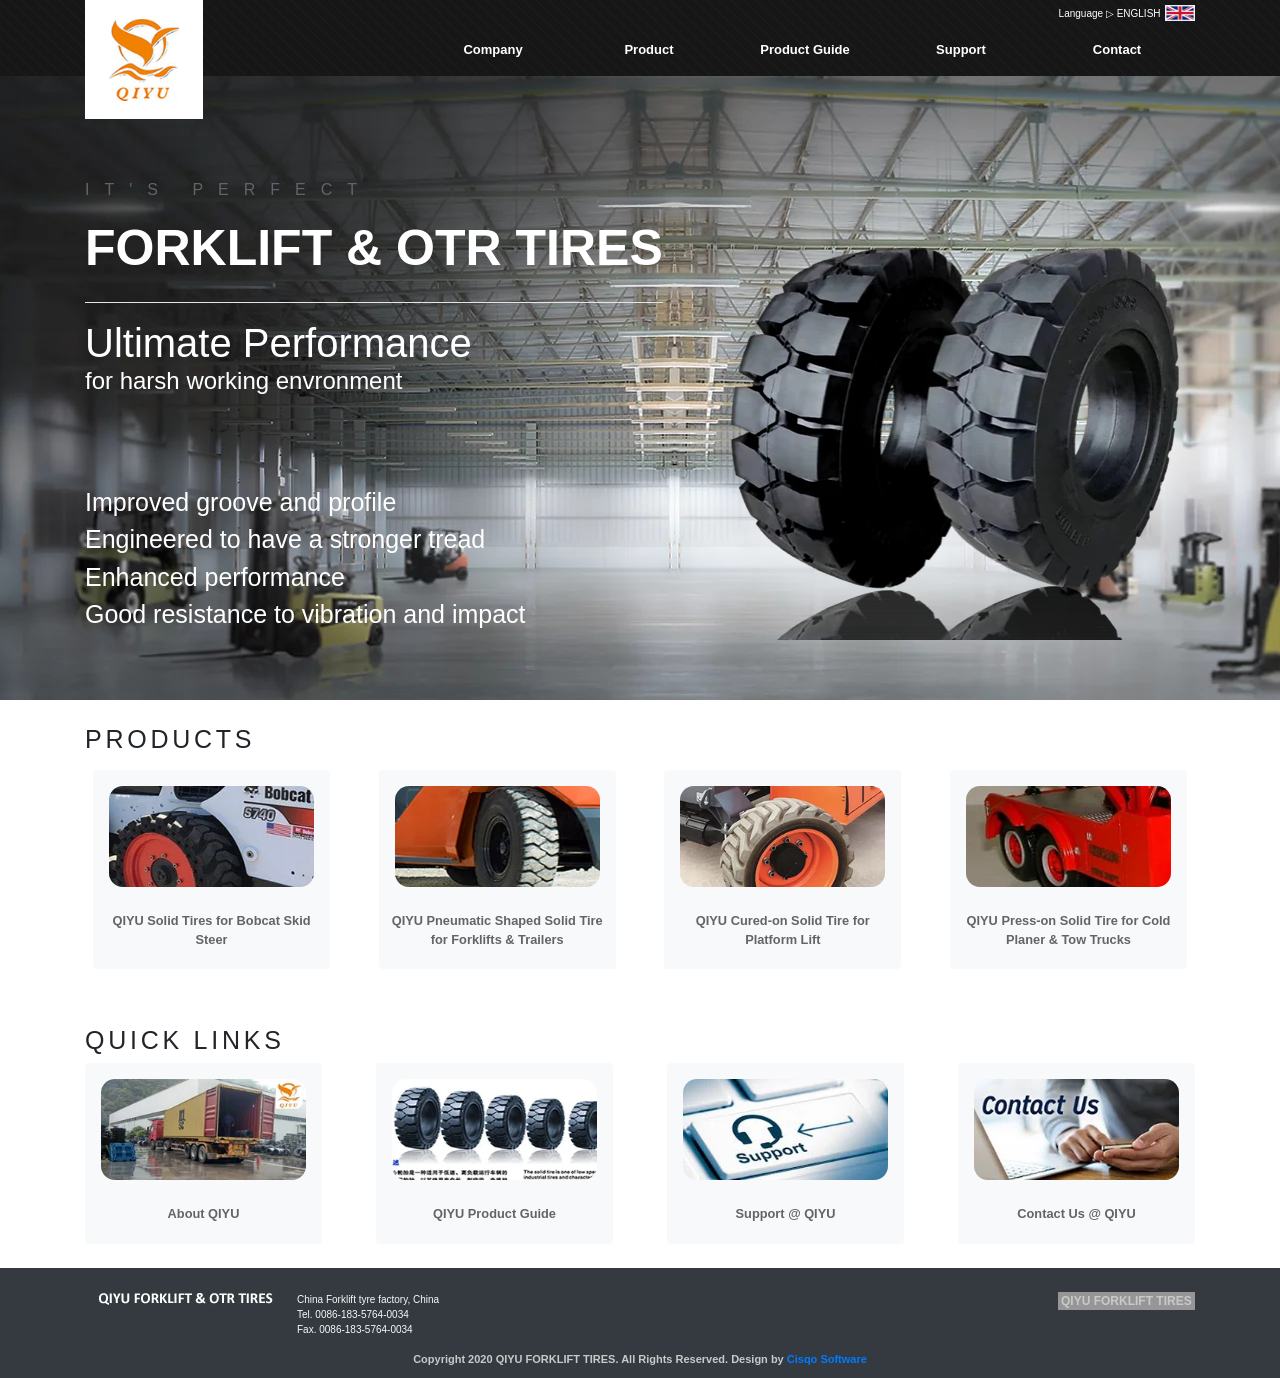
==== commit 5b7ed6d1: "conflicts resolved" ====
--- a/Index.html
+++ b/Index.html
@@ -50,25 +50,24 @@
     <div class="text-white hero">
 
         <div class="container h-100">
-            <div class="d-flex flex-row flex-wrap justify-content-center  h-100">
+            <div class="text-tire">
                 <div class="d-flex flex-column animated slideInLeft mr-auto">
-                    <div class="d-flex flex-column" style="    margin-bottom: 80px;">
-                        <p style="letter-spacing: 15px; color: #616569;" class="mt-5">IT'S PERFECT</p>
-                        <h1 class="m-0" style="font-size: 50px;font-weight: 800;">FORKLIFT & OTR TIRES</h1>
+                    <div class="d-flex flex-column hero-text1">
+                        <p class="mt-5">IT'S PERFECT</p>
+                        <h1 class="m-0">FORKLIFT & OTR TIRES</h1>
                         <hr class="bg-white w-100 mt-4" />
-                        <h3 class="m-0" style="font-size: 40px; font-weight: 500;">Ultimate Performance</h3>
+                        <h3 class="m-0">Ultimate Performance</h3>
                         <h4>for harsh working envronment</h4>
                     </div>
-                    <div class="d-flex flex-column mb-auto" style="font-size: 25px; font-weight: 500;">
+                    <div class="d-flex flex-column mb-auto hero-text2">
                         <p class=" m-0">Improved groove and profile</p>
                         <p class="m-0">Engineered to have a stronger tread</p class="m-0">
                         <p class="m-0">Enhanced performance</p class="m-0">
                         <p class="m-0">Good resistance to vibration and impact</p class="m-0">
                     </div>
                 </div>
-                <div class="align-items-center d-flex hero-tire animated bounce" id="bounce">
-                    <img src="images/tire.webp" class="mt-5
-                    " style=" width: 484px; height: 401px; ">
+                <div class="align-items-center d-flex hero-tire animated" id="bounce">
+                    <img src="images/tire.webp" class="mt-5">
                 </div>
             </div>
         </div>
@@ -79,7 +78,7 @@
             font-size: 25px; letter-spacing: 0.15em;
         ">PRODUCTS</h4>
         
-            <div class="d-flex flex-wrap justify-content-between">
+            <div class="products">
                 <div class="card border-0  point bg-light" style="width:237px">
                     <img src="images/bobcat1.webp" class="card-img-top" style="height: 133px;width:237px;" />
                     <div class="card-body p-2">
--- a/css/style.css
+++ b/css/style.css
@@ -1,19 +1,26 @@
+body{
+    overflow-x: hidden;
+}
+
 .menu {
     background: linear-gradient(rgba(15, 16, 15, 0.8901960784313725), rgba(15, 16, 15, 0.8901960784313725)), url(../images/14bdf12687524fb2b73b8f45d6564859.webp);
     width: 100%;
     position: absolute;
 }
+
 .menu>.container {
     display: flex;
     justify-content: center;
     flex-direction: row;
 }
+
 .brand {
     display: flex;
     position: relative;
     width: 181px;
 }
-.brand > a {
+
+.brand>a {
     display: flex;
     background-color: #fff;
     position: absolute;
@@ -22,11 +29,13 @@
     top: 0;
     cursor: unset;
 }
-.brand > a > img {
+
+.brand>a>img {
     height: auto;
     width: 70px;
     cursor: pointer;
 }
+
 .menu-list {
     display: flex;
     flex-wrap: wrap;
@@ -48,25 +57,84 @@
     background-color: #202120;
     transition: all .2s;
 }
+
 .hero {
     background-image: url('../images/hero.png');
     height: 700px;
-}
-
-.hero > div {
+    background-repeat: no-repeat;
+    background-size: cover;
+}
+
+.hero>div {
     padding-top: 130px;
+}
+
+.text-tire{
+    display: flex;
+    flex-wrap: wrap;
+    justify-content: center;
+    flex-direction: row;
+    height: 100%;
 }
 
 .hero-tire img {
     width: 484px;
     height: 401px;
 }
+
+.hero-text1 {
+    margin-bottom: 80px;
+}
+
+.hero-text2 {
+    font-size: 25px; 
+    font-weight: 500;
+}
+
+.hero-text1 p {
+    letter-spacing: 15px; 
+    color: #616569;
+}
+
+.hero-text1 h1 {
+    font-size: 50px;
+    font-weight: 800;
+}
+
+.hero-text1 h3 {
+    font-size: 40px; 
+    font-weight: 500;
+}
+
+.products-text, .quick-links-text {
+    letter-spacing: 0.15em;
+}
+
+.products-text{
+    font-size: 17px;
+}
+
+.quick-links-text {
+    font-size: 18px;
+}
+
+.products, .quick-links {
+    display: flex;
+    flex-wrap: wrap;
+    justify-content: space-between;
+}
+
+.products > div, .quick-links > div {
+    margin: .5em;
+}
+
 .point img {
     cursor: pointer;
     padding: 1rem;
     border-radius: 30px;
     transition: all .5s;
 }
+
 .point:hover img {
     opacity: 0.5;
 }
@@ -83,13 +151,119 @@
     color: #c9c9c9;
 }
 @media (max-width: 1024px) {
+
+    .menu-list li {
+        width: 139px;
+    }
+
     .hero-tire img {
-        width: 468px;
-    }
-}
+        width: 370px;
+        height: auto;
+    }
+
+}
+
 @media (max-width: 768px) {
+
+    .menu-list li {
+        width: 93px;
+    }
+    
+    .menu-list li a {
+        font-size: 14px;
+    }
+
+    .hero{
+        height: 600px;
+    }
     .hero-tire img {
         width: auto;
-        height: 195px;
-    }
+        height: 201px;
+    }
+
+    .hero-text1 h1 {
+        font-size: 40px;
+    }
+
+    .hero-text1 h3 {
+        font-size: 30px;
+    }
+
+    .hero-text1 h4 {
+        font-size: 20px;
+    }
+
+    .hero-text2 {
+        font-size: 20px;
+    }
+
+    .products, .quick-links {
+        justify-content: space-around;
+    }
+}
+@media (max-width: 425px) {
+    .menu {
+        position: relative;
+    }
+
+    .menu > .container {
+        display: flex;
+        flex-direction: column;
+        padding: 0;
+    }
+
+    .brand {
+        width: 100%;
+        height: 122px;
+    }
+
+    .brand>a {
+        right: 0;
+        justify-content: center;
+    }
+
+    .menu-list li {
+        width: 63px;
+    }
+
+    .menu-list li a {
+        font-size: 9px;
+    }
+
+    .hero>div {
+        padding-top: 0px;
+    }
+
+    .text-tire {
+        flex-wrap: wrap-reverse;
+    }
+
+    .hero-text1 {
+        margin-bottom: 35px;
+    }
+
+    .hero-text1 p {
+        margin-top: 0;
+    }
+
+    .hero-text1 h1 {
+        font-size: 30px;
+    }
+
+    .hero-text1 hr {
+        margin: 10px !important;
+    }
+
+    .hero-text1 h3 {
+        font-size: 20px;
+    }
+
+    .hero-text1 h4 {
+        font-size: 15px;
+    }
+
+    .hero-text2 {
+        font-size: 15px;
+    }
+
 }
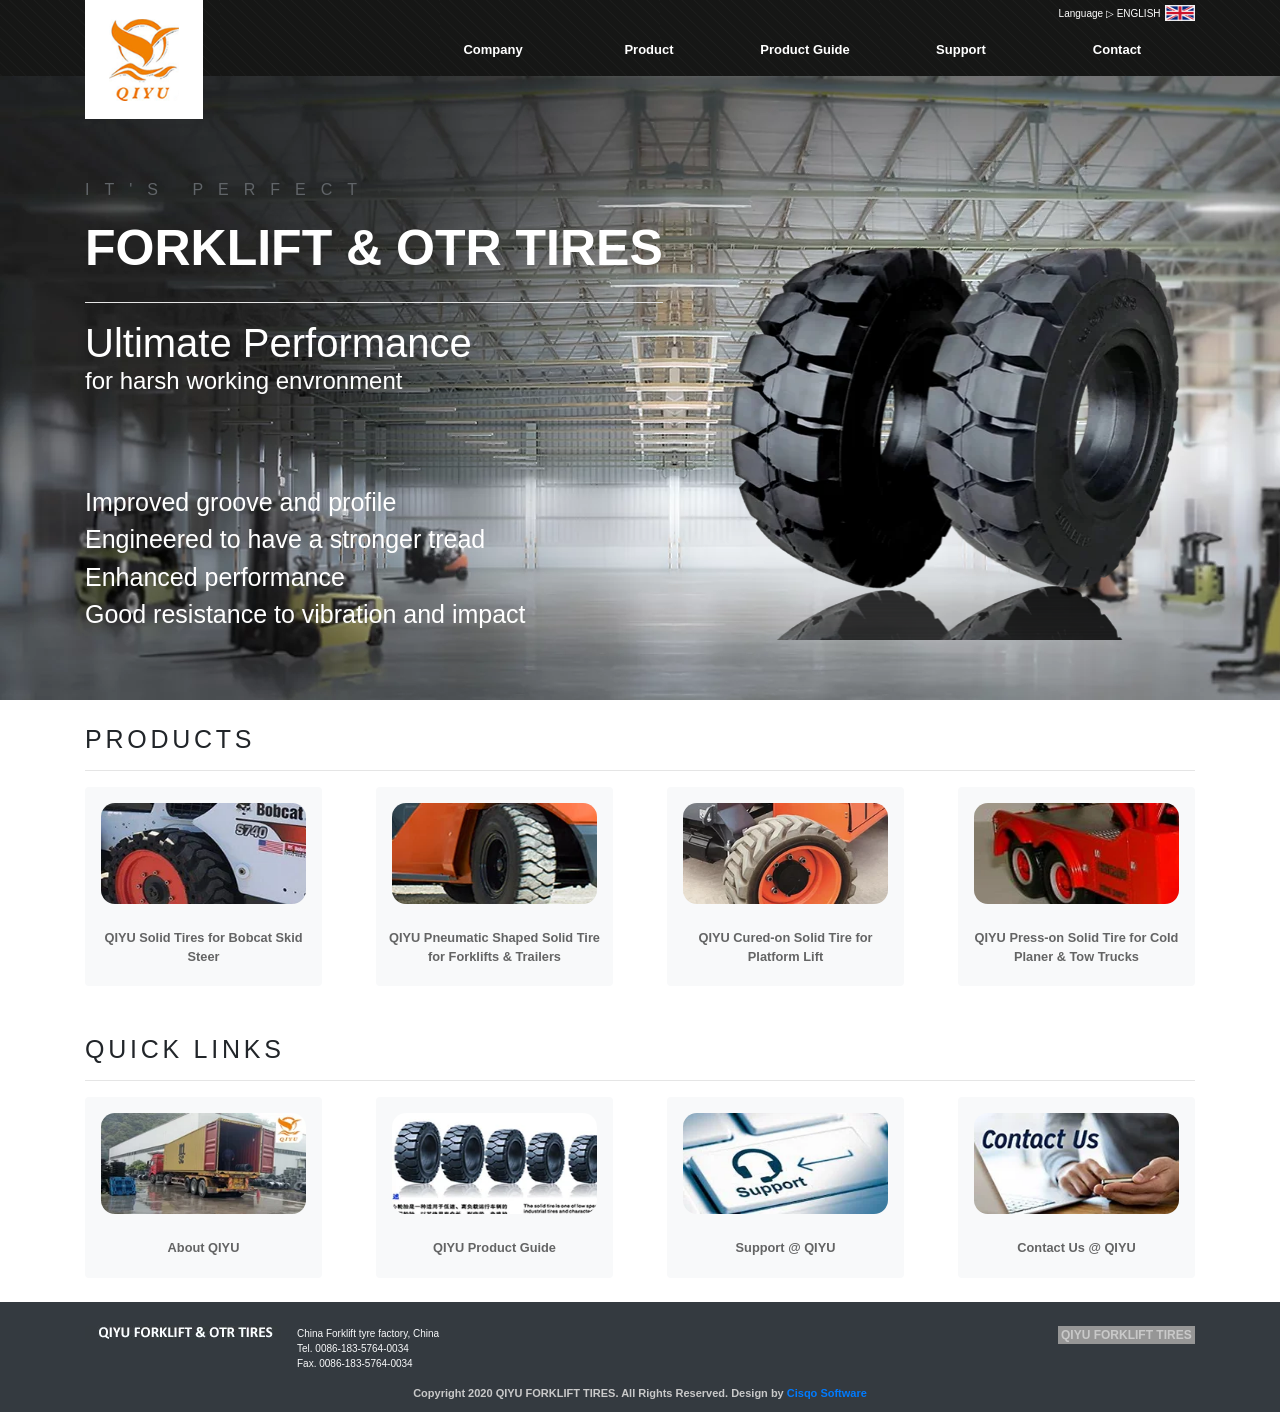
==== commit 4644c50c: "some changes" ====
--- a/Index.html
+++ b/Index.html
@@ -50,24 +50,25 @@
     <div class="text-white hero">
 
         <div class="container h-100">
-            <div class="text-tire">
+            <div class="d-flex flex-row flex-wrap justify-content-center  h-100">
                 <div class="d-flex flex-column animated slideInLeft mr-auto">
-                    <div class="d-flex flex-column hero-text1">
-                        <p class="mt-5">IT'S PERFECT</p>
-                        <h1 class="m-0">FORKLIFT & OTR TIRES</h1>
+                    <div class="d-flex flex-column" style="    margin-bottom: 80px;">
+                        <p style="letter-spacing: 15px; color: #616569;" class="mt-5">IT'S PERFECT</p>
+                        <h1 class="m-0" style="font-size: 50px;font-weight: 800;">FORKLIFT & OTR TIRES</h1>
                         <hr class="bg-white w-100 mt-4" />
-                        <h3 class="m-0">Ultimate Performance</h3>
+                        <h3 class="m-0" style="font-size: 40px; font-weight: 500;">Ultimate Performance</h3>
                         <h4>for harsh working envronment</h4>
                     </div>
-                    <div class="d-flex flex-column mb-auto hero-text2">
+                    <div class="d-flex flex-column mb-auto" style="font-size: 25px; font-weight: 500;">
                         <p class=" m-0">Improved groove and profile</p>
                         <p class="m-0">Engineered to have a stronger tread</p class="m-0">
                         <p class="m-0">Enhanced performance</p class="m-0">
                         <p class="m-0">Good resistance to vibration and impact</p class="m-0">
                     </div>
                 </div>
-                <div class="align-items-center d-flex hero-tire animated" id="bounce">
-                    <img src="images/tire.webp" class="mt-5">
+                <div class="align-items-center d-flex hero-tire animated bounce" id="bounce">
+                    <img src="images/tire.webp" class="mt-5
+                    " style=" width: 484px; height: 401px; ">
                 </div>
             </div>
         </div>
@@ -77,8 +78,8 @@
             <h4 style="
             font-size: 25px; letter-spacing: 0.15em;
         ">PRODUCTS</h4>
-        
-            <div class="products">
+        <hr />
+            <div class="d-flex flex-wrap justify-content-between">
                 <div class="card border-0  point bg-light" style="width:237px">
                     <img src="images/bobcat1.webp" class="card-img-top" style="height: 133px;width:237px;" />
                     <div class="card-body p-2">
@@ -106,9 +107,11 @@
                 
             </div>
         </div>
-    </section><section>
+    </section>
+    <section>
         <div class="container py-4">
             <h4 style="font-size: 25px; letter-spacing: 0.15em;">QUICK LINKS</h4>
+            <hr />
             <div class="d-flex flex-wrap justify-content-between">
                 <div class="card border-0  point bg-light" style="width:237px">
                     <img src="images/AboutQiyu1.webp" class="card-img-top" style="height: 133px;width:237px;" />
